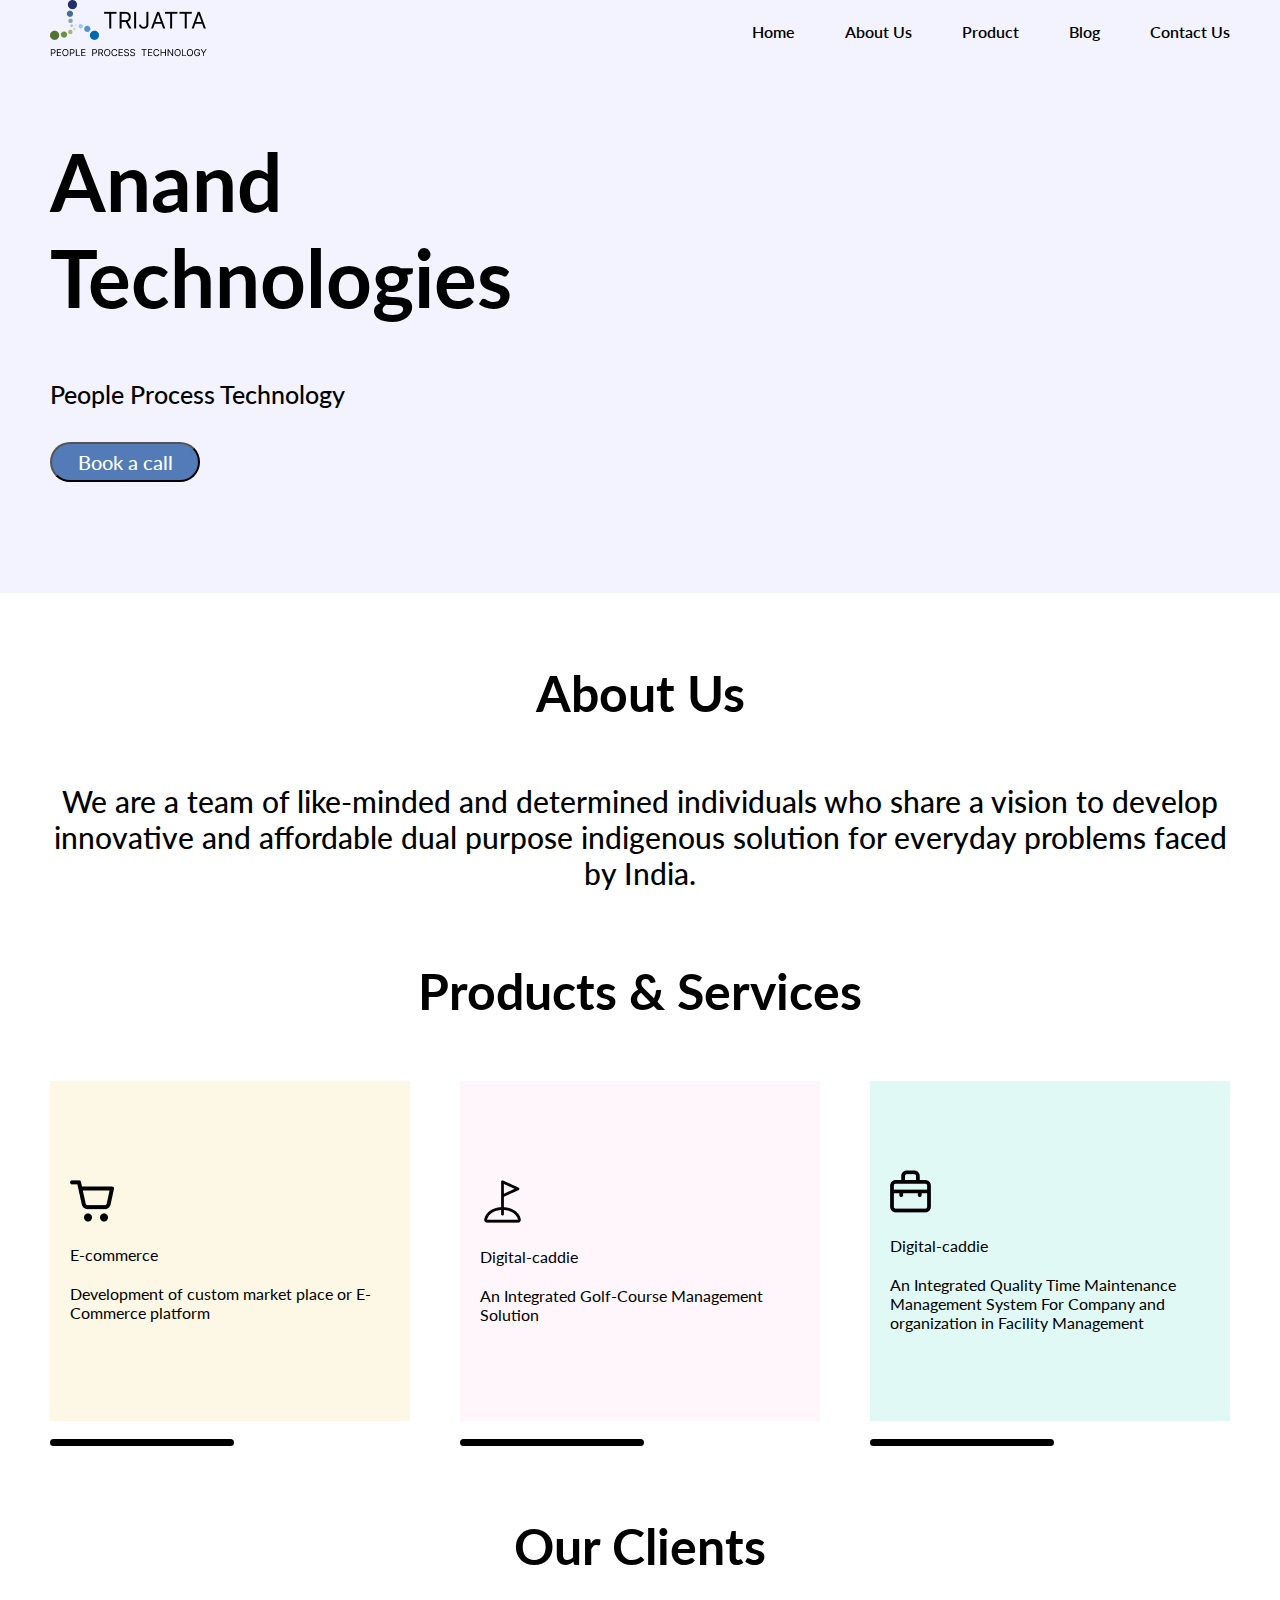
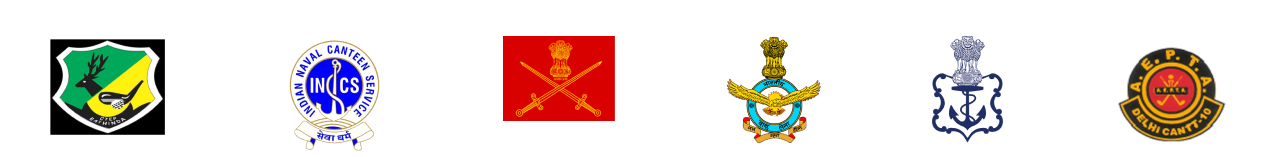
==== index.html @ 61ecc92c "Add the code structure" ====
<!DOCTYPE html>
<html lang="en">
  <head>
    <meta charset="UTF-8" />
    <meta name="viewport" content="width=device-width, initial-scale=1.0" />
    <title>website</title>
    <link rel="preconnect" href="https://fonts.googleapis.com" />
    <link rel="preconnect" href="https://fonts.gstatic.com" crossorigin />
    <link
      href="https://fonts.googleapis.com/css2?family=Lato&family=Open+Sans:wght@400;600;700&display=swap"
      rel="stylesheet"
    />
    <link rel="stylesheet" href="style.css" />
  </head>
  <body>
    <header>
      <div class="navbar">
        <div class="fimage">
          <img src="Trijatta Logo SVG.png" alt="company logo" />
        </div>
        <div class="content">
          <a class="content-link" href="#home">Home</a>
          <a class="content-link" href="#about">About Us</a>
          <a class="content-link" href="#services">Product</a>
          <a class="content-link" href="Blog">Blog</a>
          <a class="content-link" href="Contact Us">Contact Us</a>
        </div>
      </div>
    </header>
    <section id="home" class="company-name">
      <div class="company-text">
        <h1>Anand Technologies</h1>
        <h4>People Process Technology</h4>
        <button>Book a call</button>
      </div>
      <div class="company-pics"></div>
    </section>

    <section id="about" class="about-datails mx-50">
      <div class="company-about">About Us</div>
      <div class="mt-60">
        We are a team of like-minded and determined individuals who share a
        vision to develop innovative and affordable dual purpose indigenous
        solution for everyday problems faced by India.
      </div>
    </section>

    <section id="services" class="Services mx-50">
      <div class="company-product">Products & Services</div>
      <div class="service-container mt-60">
        <div class="service-box-with-line">
          <div class="E-commerce services-box">
            <div>
              <img src=" 🦆 icon _shopping cart_.png" alt="Shopping cart" />
            </div>
            <div>E-commerce</div>
            <div>Development of custom market place or E-Commerce platform</div>
          </div>
          <div class="line"></div>
        </div>
        <div class="service-box-with-line">
          <div class="Digital-caddie services-box">
            <div><img src="Frame.png" alt="Frame" /></div>
            <div>Digital-caddie</div>
            <div>An Integrated Golf-Course Management Solution</div>
          </div>
          <div class="line"></div>
        </div>
        <div class="service-box-with-line">
          <div class="Eagle-eyes services-box">
            <div><img src="🦆 icon _work bag_.png" alt="work bag" /></div>
            <div>Digital-caddie</div>
            <div>
              An Integrated Quality Time Maintenance Management System For
              Company and organization in Facility Management
            </div>
          </div>
          <div class="line"></div>
        </div>
      </div>
    </section>
    <section id="our-clients" class="mx-50">
      <div class="client">Our Clients</div>
      <div class="clients-img mt-60">
        <div><img src="image 13.png" alt="Client Img" /></div>
        <div><img src="image 14.png" alt="Client Img" /></div>
        <div><img src="image 16.png" alt="Client Img" /></div>
        <div><img src="image 15.png" alt="Client Img" /></div>
        <div><img src="image 11.png" alt="Client Img" /></div>
        <div><img src="image 12.png" alt="Client Img" /></div>
      </div>
    </section>
  </body>
</html>
---- style.css ----
body {
  margin: 0;
  padding: 0;
  font-family: Lato;
  font-style: normal;
}

.navbar {
  display: flex;
  align-items: center;
  justify-content: space-between;
  background-color: #f2f3fe;
}
.content .content-link {
  color: black;
  text-decoration: none;
  font-family: "Lato";
  font-size: 16px;
  font-weight: 600;
  line-height: normal;
}
.content {
  margin-right: 50px;
  display: flex;
  gap: 50px;
}
.fimage {
  margin-left: 50px;
}
h1 {
  color: black;
  font-family: Lato;
  font-size: 80px;
  font-weight: 700;
  margin-left: 50px;
  padding-top: 70px;
  margin-top: 0px;
  width: 50%;
}
h4 {
  color: black;
  font-family: Lato;
  font-size: 25px;

  font-weight: 500;
  margin-left: 50px;
}
button {
  width: 150px;
  height: 40px;
  background-color: #527bb8;
  border-radius: 25px;
  color: #fff;
  text-align: center;
  font-family: Lato;
  font-size: 20px;

  font-weight: 500;
  margin-left: 50px;
}
.company-name {
  background-color: #f2f3fe;
  height: 530px;
}
.company-text {
  width: 50%;
}

.company-pics {
  width: 50%;
}
.company-about {
  text-align: center;
  color: black;
  font-family: Lato;
  font-size: 50px;

  font-weight: 700;
  margin-top: 70px;
}
.about-datails {
  text-align: center;
  color: black;
  font-family: Lato;
  font-size: 30px;

  font-weight: 500;
  margin-top: 50px;
}
.company-product {
  text-align: center;
  color: black;
  font-size: 50px;
  font-weight: 700;
  font-family: Lato;
  margin-top: 50px;
}
.service-container {
  display: flex;
  justify-content: space-between;
}

.services-box {
  width: 320px;
  height: 300px;
  display: flex;
  flex-direction: column;
  justify-content: center;
  gap: 20px;
  padding: 20px;
}
.E-commerce {
  background-color: #fcf8e5;
}
.Digital-caddie {
  background-color: #fef6fb;
}
.Eagle-eyes {
  background-color: #e1f9f5;
}
.Services {
  margin-top: 70px;
}

.mx-50 {
  margin-left: 50px;
  margin-right: 50px;
}

.mt-60 {
  margin-top: 60px;
}

.service-box-with-line {
  display: flex;
  flex-direction: column;
  gap: 18px;
}

.line {
  width: 50%;
  height: 3px;
  background-color: black;
  border-radius: 4px;
  border: 2px solid black;
}
.client {
  margin-top: 70px;
  text-align: center;
  color: black;
  font-size: 50px;
  font-weight: 700;
}
.clients-img {
  display: flex;
  justify-content: space-between;
}
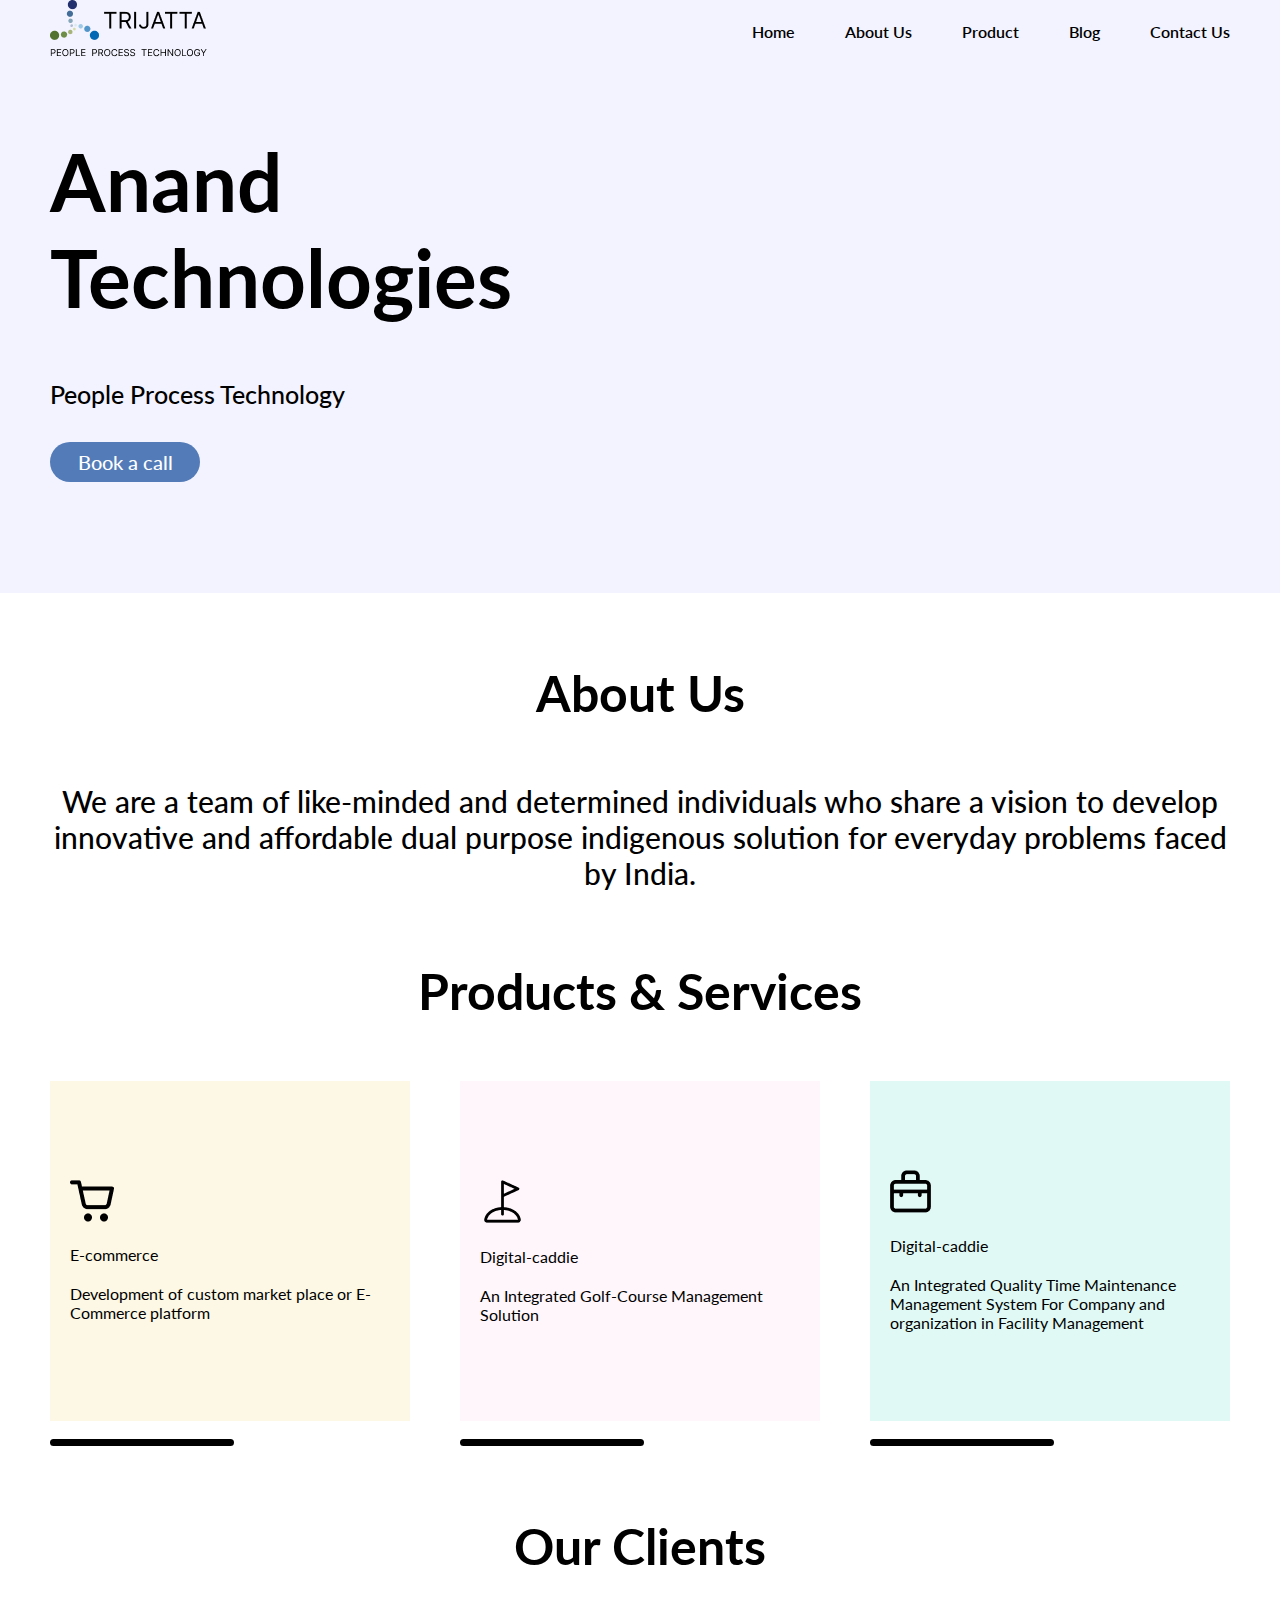
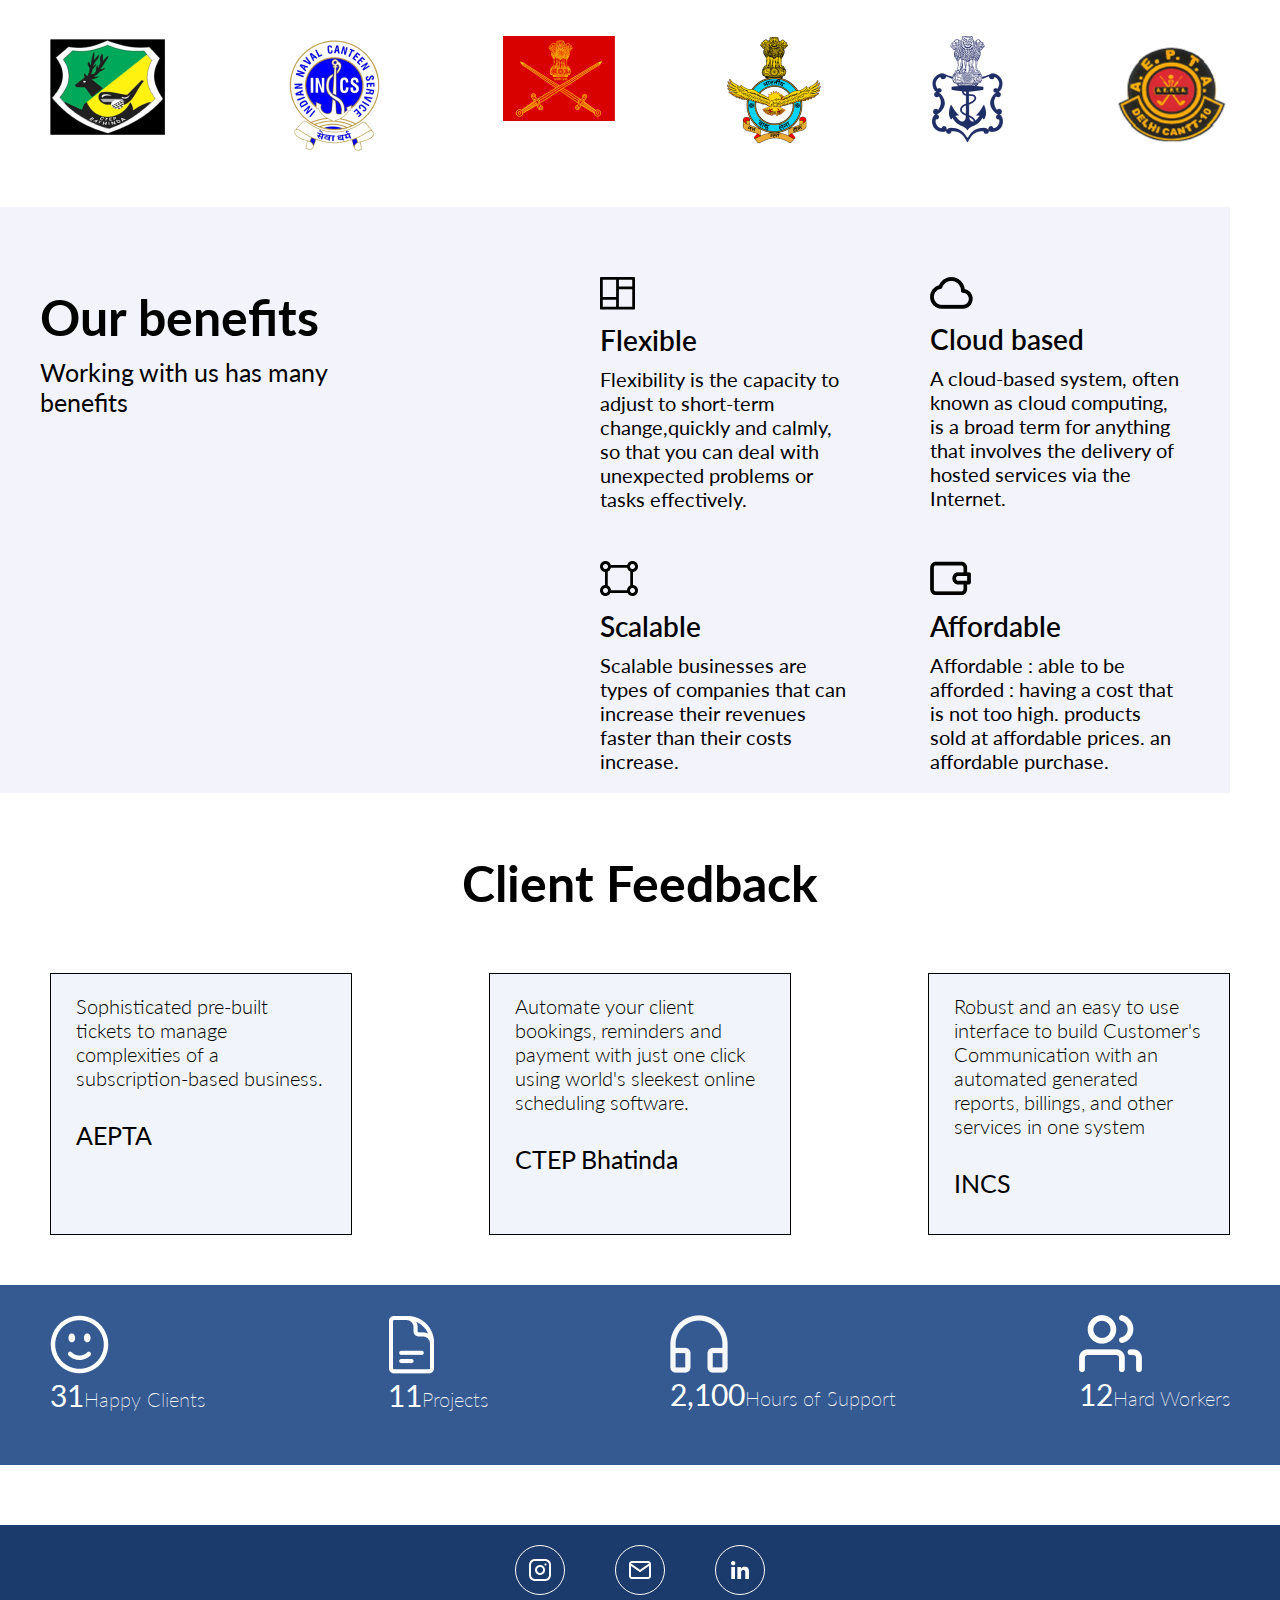
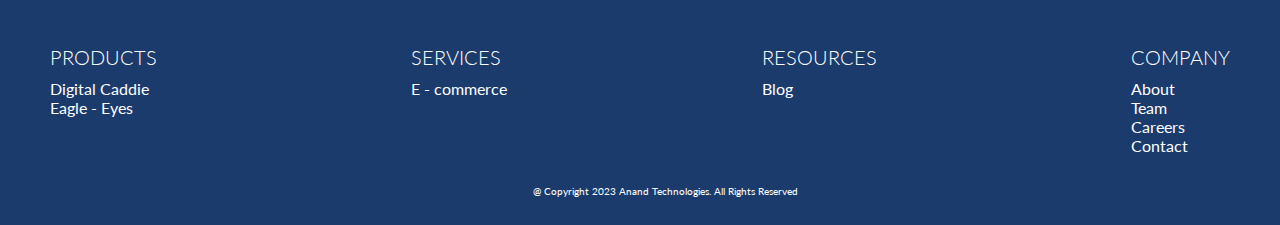
==== commit a3002397: "add more contents in company website" ====
--- a/index.html
+++ b/index.html
@@ -31,7 +31,7 @@
       <div class="company-text">
         <h1>Anand Technologies</h1>
         <h4>People Process Technology</h4>
-        <button>Book a call</button>
+        <button class="header-button">Book a call</button>
       </div>
       <div class="company-pics"></div>
     </section>
@@ -90,5 +90,128 @@
         <div><img src="image 12.png" alt="Client Img" /></div>
       </div>
     </section>
+    <section id="our-benefits">
+      <div class="benefit-text">
+        <div class="benefit">Our benefits</div>
+        <div class="benefit-text">Working with us has many benefits</div>
+      </div>
+      <div class="icons-box">
+        <div class="flexible-icon benefit-box">
+          <div><img src="Flexible Icon.png" alt="Flexible icon" /></div>
+          <div class="flexible icons-name">Flexible</div>
+          <div class="about-flexible about-icons">
+            Flexibility is the capacity to adjust to short-term change,quickly
+            and calmly, so that you can deal with unexpected problems or tasks
+            effectively.
+          </div>
+        </div>
+        <div class="cloud-icon benefit-box">
+          <div><img src="🦆 icon _cloud_.png" alt="cloud icon" /></div>
+          <div class="cloud icons-name">Cloud based</div>
+          <div class="about-cloud about-icons">
+            A cloud-based system, often known as cloud computing, is a broad
+            term for anything that involves the delivery of hosted services via
+            the Internet.
+          </div>
+        </div>
+        <div class="Scalable-icon benefit-box">
+          <div><img src="Scalable Icon.png" alt="Scalable Icon" /></div>
+          <div class="Scalable icons-name">Scalable</div>
+          <div class="about-Scalable about-icons">
+            Scalable businesses are types of companies that can increase their
+            revenues faster than their costs increase.
+          </div>
+        </div>
+        <div class="wallet-icon benefit-box">
+          <div><img src="🦆 icon _wallet_.png" alt="wallet icon" /></div>
+          <div class="affordable icons-name">Affordable</div>
+          <div class="about-affordable about-icons">
+            Affordable : able to be afforded : having a cost that is not too
+            high. products sold at affordable prices. an affordable purchase.
+          </div>
+        </div>
+      </div>
+    </section>
+    <section id="client-feedback" class="mx-50">
+      <div class="feedback mt-60">Client Feedback</div>
+      <div class="feedback-box mt-60">
+        <div class="box-1 boxs">
+          Sophisticated pre-built tickets to manage complexities of a
+          subscription-based business.
+          <div class="feedback-rating">AEPTA</div>
+        </div>
+        <div class="box-2 boxs">
+          Automate your client bookings, reminders and payment with just one
+          click using world's sleekest online scheduling software.
+          <div class="feedback-rating">CTEP Bhatinda</div>
+        </div>
+        <div class="box-3 boxs">
+          Robust and an easy to use interface to build Customer's Communication
+          with an automated generated reports, billings, and other services in
+          one system
+          <div class="feedback-rating">INCS</div>
+        </div>
+      </div>
+    </section>
+    <section id="feedbackforclients">
+      <div class="feedback-vectors">
+        <div>
+          <img src="Vector.png" alt="happy img" />
+          <div class="feedback-container">31<span>Happy Clients</span></div>
+        </div>
+        <div>
+          <img src="Vector (1).png" alt="doc img" />
+          <div class="feedback-container">11<span>Projects</span></div>
+        </div>
+        <div>
+          <img src="Vector (2).png" alt="support img" />
+          <div class="feedback-container">
+            2,100<span>Hours of Support</span>
+          </div>
+        </div>
+        <div>
+          <img src="Group.png" alt="group img" />
+          <div class="feedback-container">12<span>Hard Workers</span></div>
+        </div>
+      </div>
+    </section>
+    <section id="footer" class="mt-60">
+      <div class="social-pic">
+        <button class="footer-button">
+          <img src="instagram (1).png" alt="instagram pic" />
+        </button>
+        <button class="footer-button">
+          <img src="mail (1).png" alt="mail pic" />
+        </button>
+        <button class="footer-button">
+          <img src="Vector (3).png" alt="Linkendin pic" />
+        </button>
+      </div>
+      <div class="footer-details mx-50">
+        <div class="footer-product">
+          <div class="footer-names">PRODUCTS</div>
+          <div>Digital Caddie</div>
+          <div>Eagle - Eyes</div>
+        </div>
+        <div class="footer-service">
+          <div class="footer-names">SERVICES</div>
+          <div>E - commerce</div>
+        </div>
+        <div class="Footer-resource">
+          <div class="footer-names">RESOURCES</div>
+          <div>Blog</div>
+        </div>
+        <div class="footer-company">
+          <div class="footer-names">COMPANY</div>
+          <div>About</div>
+          <div>Team</div>
+          <div>Careers</div>
+          <div>Contact</div>
+        </div>
+      </div>
+      <div class="Copyright">
+        @ Copyright 2023 Anand Technologies. All Rights Reserved
+      </div>
+    </section>
   </body>
 </html>
--- a/style.css
+++ b/style.css
@@ -3,6 +3,7 @@
   padding: 0;
   font-family: Lato;
   font-style: normal;
+  color: black;
 }
 
 .navbar {
@@ -28,7 +29,6 @@
   margin-left: 50px;
 }
 h1 {
-  color: black;
   font-family: Lato;
   font-size: 80px;
   font-weight: 700;
@@ -38,14 +38,13 @@
   width: 50%;
 }
 h4 {
-  color: black;
   font-family: Lato;
   font-size: 25px;
 
   font-weight: 500;
   margin-left: 50px;
 }
-button {
+.header-button {
   width: 150px;
   height: 40px;
   background-color: #527bb8;
@@ -54,9 +53,9 @@
   text-align: center;
   font-family: Lato;
   font-size: 20px;
-
   font-weight: 500;
   margin-left: 50px;
+  border: none;
 }
 .company-name {
   background-color: #f2f3fe;
@@ -71,7 +70,6 @@
 }
 .company-about {
   text-align: center;
-  color: black;
   font-family: Lato;
   font-size: 50px;
 
@@ -80,7 +78,6 @@
 }
 .about-datails {
   text-align: center;
-  color: black;
   font-family: Lato;
   font-size: 30px;
 
@@ -89,7 +86,6 @@
 }
 .company-product {
   text-align: center;
-  color: black;
   font-size: 50px;
   font-weight: 700;
   font-family: Lato;
@@ -144,10 +140,12 @@
   border-radius: 4px;
   border: 2px solid black;
 }
+#our-clients {
+  margin-bottom: 50px;
+}
 .client {
   margin-top: 70px;
   text-align: center;
-  color: black;
   font-size: 50px;
   font-weight: 700;
 }
@@ -155,3 +153,129 @@
   display: flex;
   justify-content: space-between;
 }
+.benefit {
+  font-size: 50px;
+  font-weight: 700;
+  margin-top: 70px;
+  margin-left: 20px;
+}
+.benefit-text {
+  font-size: 25px;
+  font-weight: 400;
+  padding-top: 10px;
+  margin-left: 20px;
+}
+.icons-name {
+  font-size: 28px;
+  font-weight: 600;
+  padding-top: 10px;
+}
+.about-icons {
+  font-size: 20px;
+  font-weight: 400;
+  padding-top: 10px;
+}
+#our-benefits {
+  display: flex;
+  background-color: #f3f4fb;
+  margin-right: 50px;
+}
+.benefit-text {
+  width: 50%;
+}
+.icons-box {
+  display: flex;
+  width: 50%;
+  flex-wrap: wrap;
+  margin-top: 70px;
+  justify-content: space-between;
+  gap: 50px;
+  padding-right: 50px;
+  padding-bottom: 20px;
+}
+.benefit-box {
+  width: 250px;
+}
+.feedback {
+  font-size: 50px;
+  font-weight: 700;
+  text-align: center;
+}
+.boxs {
+  width: 250px;
+  height: 200px;
+  border: 1px solid black;
+  background-color: #f1f5fb;
+  font-size: 20px;
+  font-weight: 300;
+  padding: 20px 25px 40px 25px;
+  overflow: auto;
+}
+.feedback-box {
+  display: flex;
+  justify-content: space-between;
+}
+.feedback-rating {
+  font-size: 25px;
+  font-weight: 400;
+  padding-top: 30px;
+}
+.feedback-vectors {
+  height: 150px;
+  background-color: #355a92;
+  margin-top: 50px;
+  display: flex;
+  justify-content: space-between;
+  padding-left: 50px;
+  padding-right: 50px;
+  padding-top: 30px;
+}
+.feedback-container {
+  font-size: 30px;
+  font-weight: 300px;
+  color: white;
+}
+span {
+  font-size: 20px;
+  font-weight: 200;
+  color: white;
+}
+#footer {
+  background-color: #1b3b6c;
+  height: 300px;
+}
+.social-pic {
+  display: flex;
+  justify-content: center;
+  gap: 50px;
+  padding-top: 20px;
+}
+.footer-button {
+  border-radius: 50%;
+  background-color: #1b3b6c;
+  width: 50px;
+  height: 50px;
+  border: 1px solid white;
+  display: flex;
+  justify-content: center;
+  align-items: center;
+}
+.footer-details {
+  display: flex;
+  justify-content: space-between;
+  color: white;
+  padding-top: 50px;
+}
+.footer-names {
+  font-size: 20px;
+  font-weight: 300;
+  padding-bottom: 10px;
+}
+.Copyright {
+  color: white;
+  font-size: 10px;
+  font-weight: 200px;
+  padding-top: 30px;
+  padding-left: 50px;
+  text-align: center;
+}
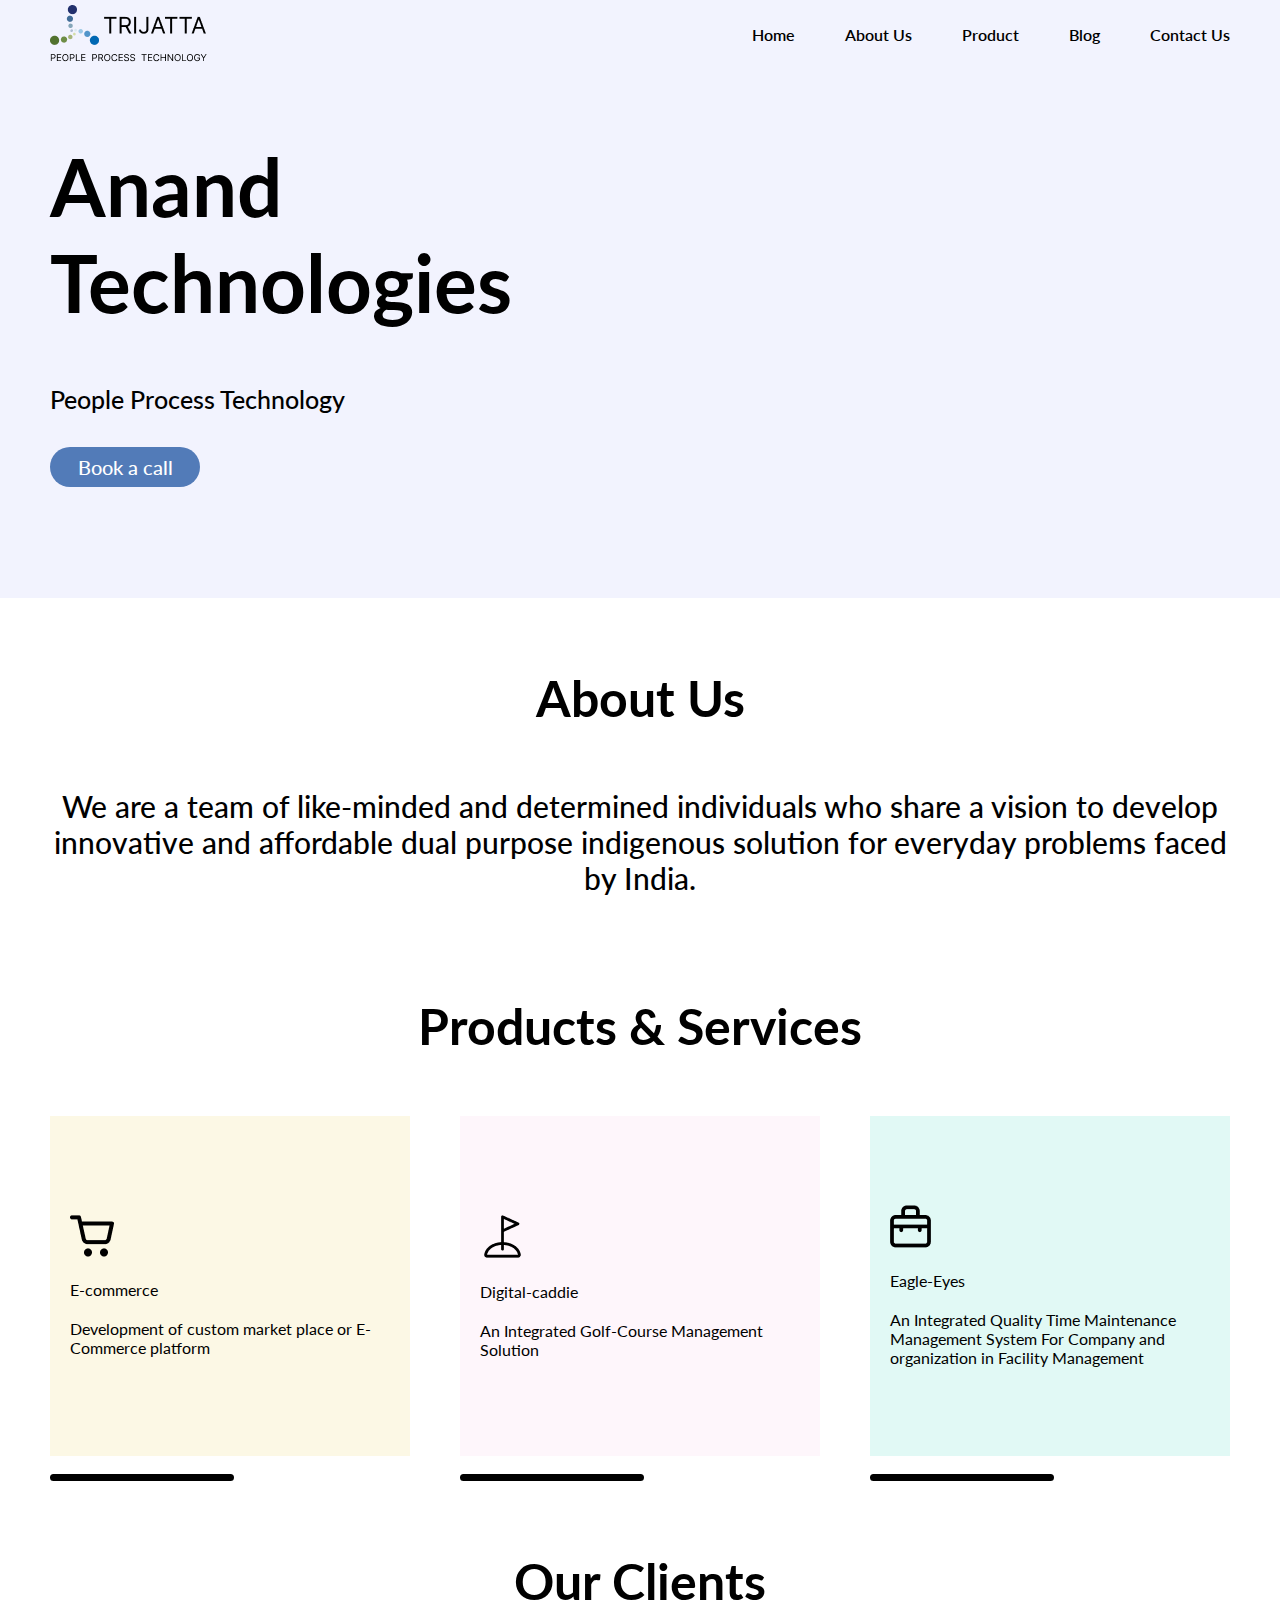
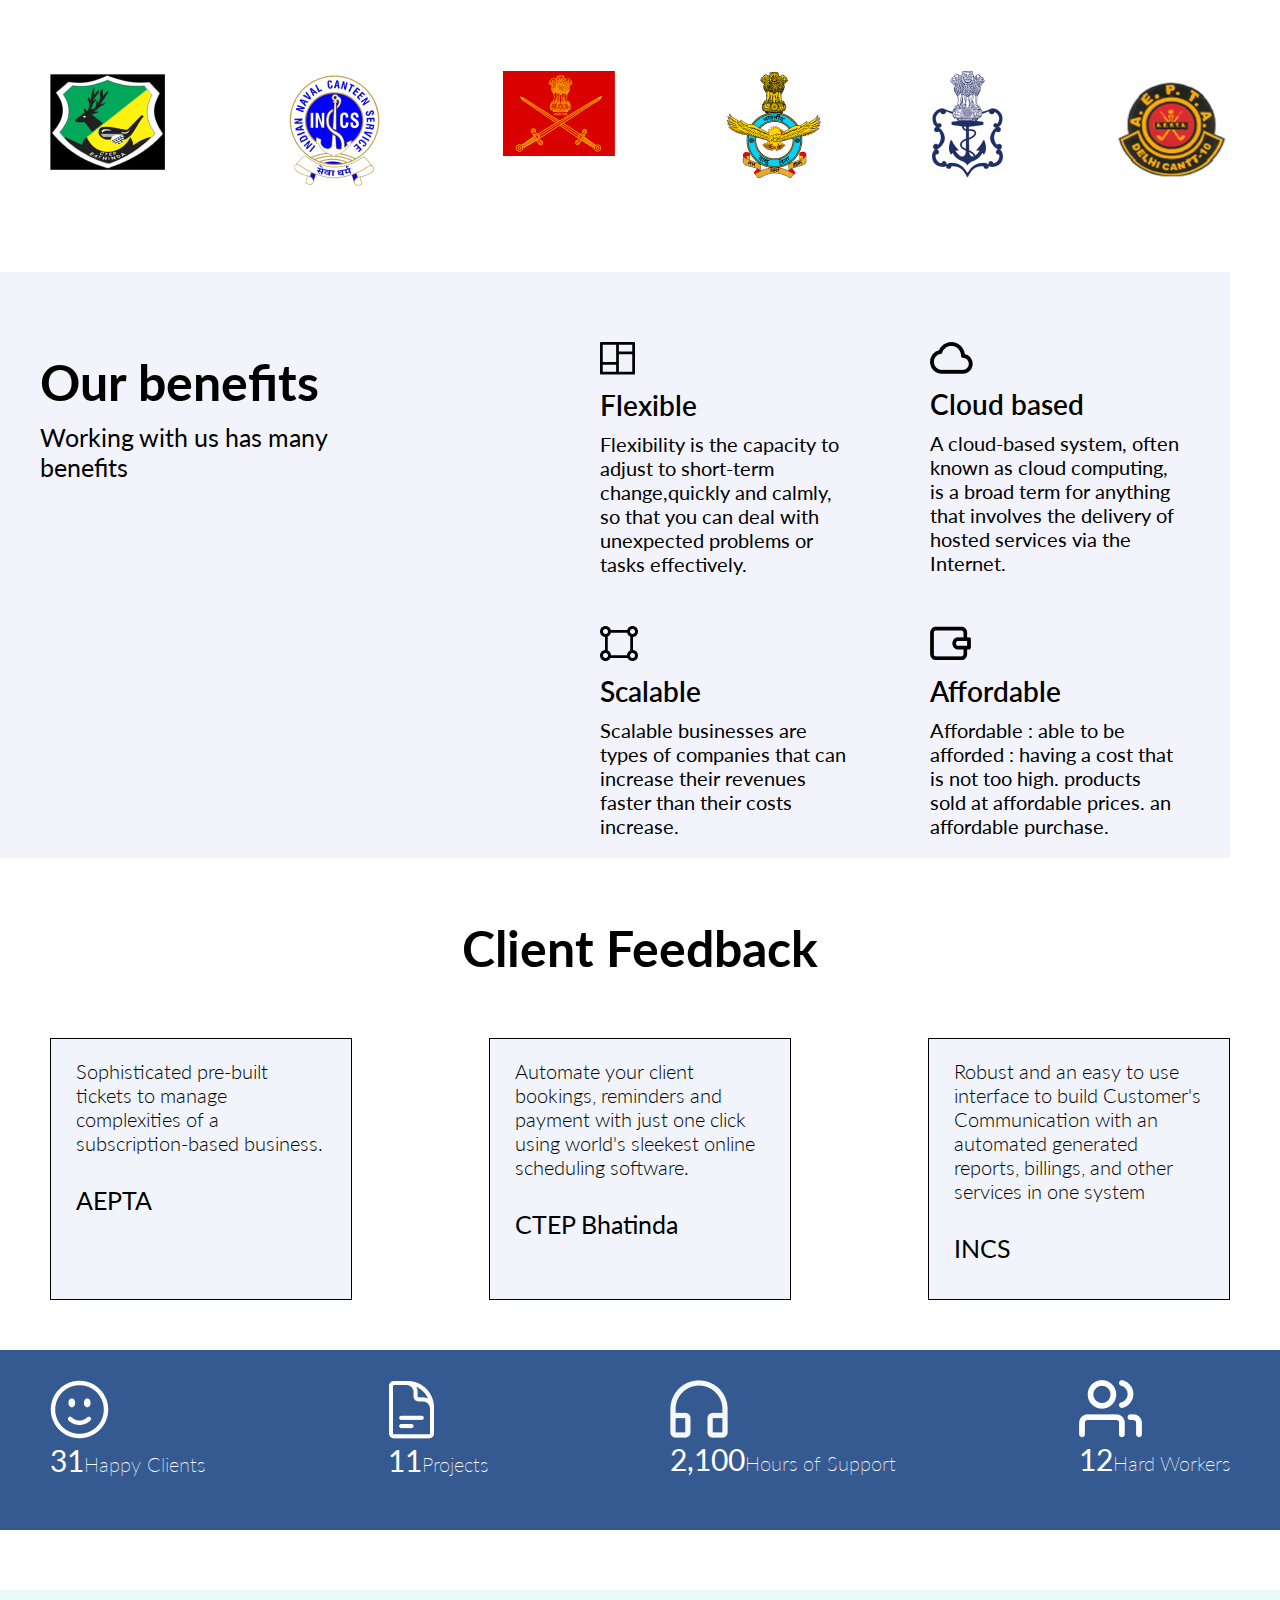
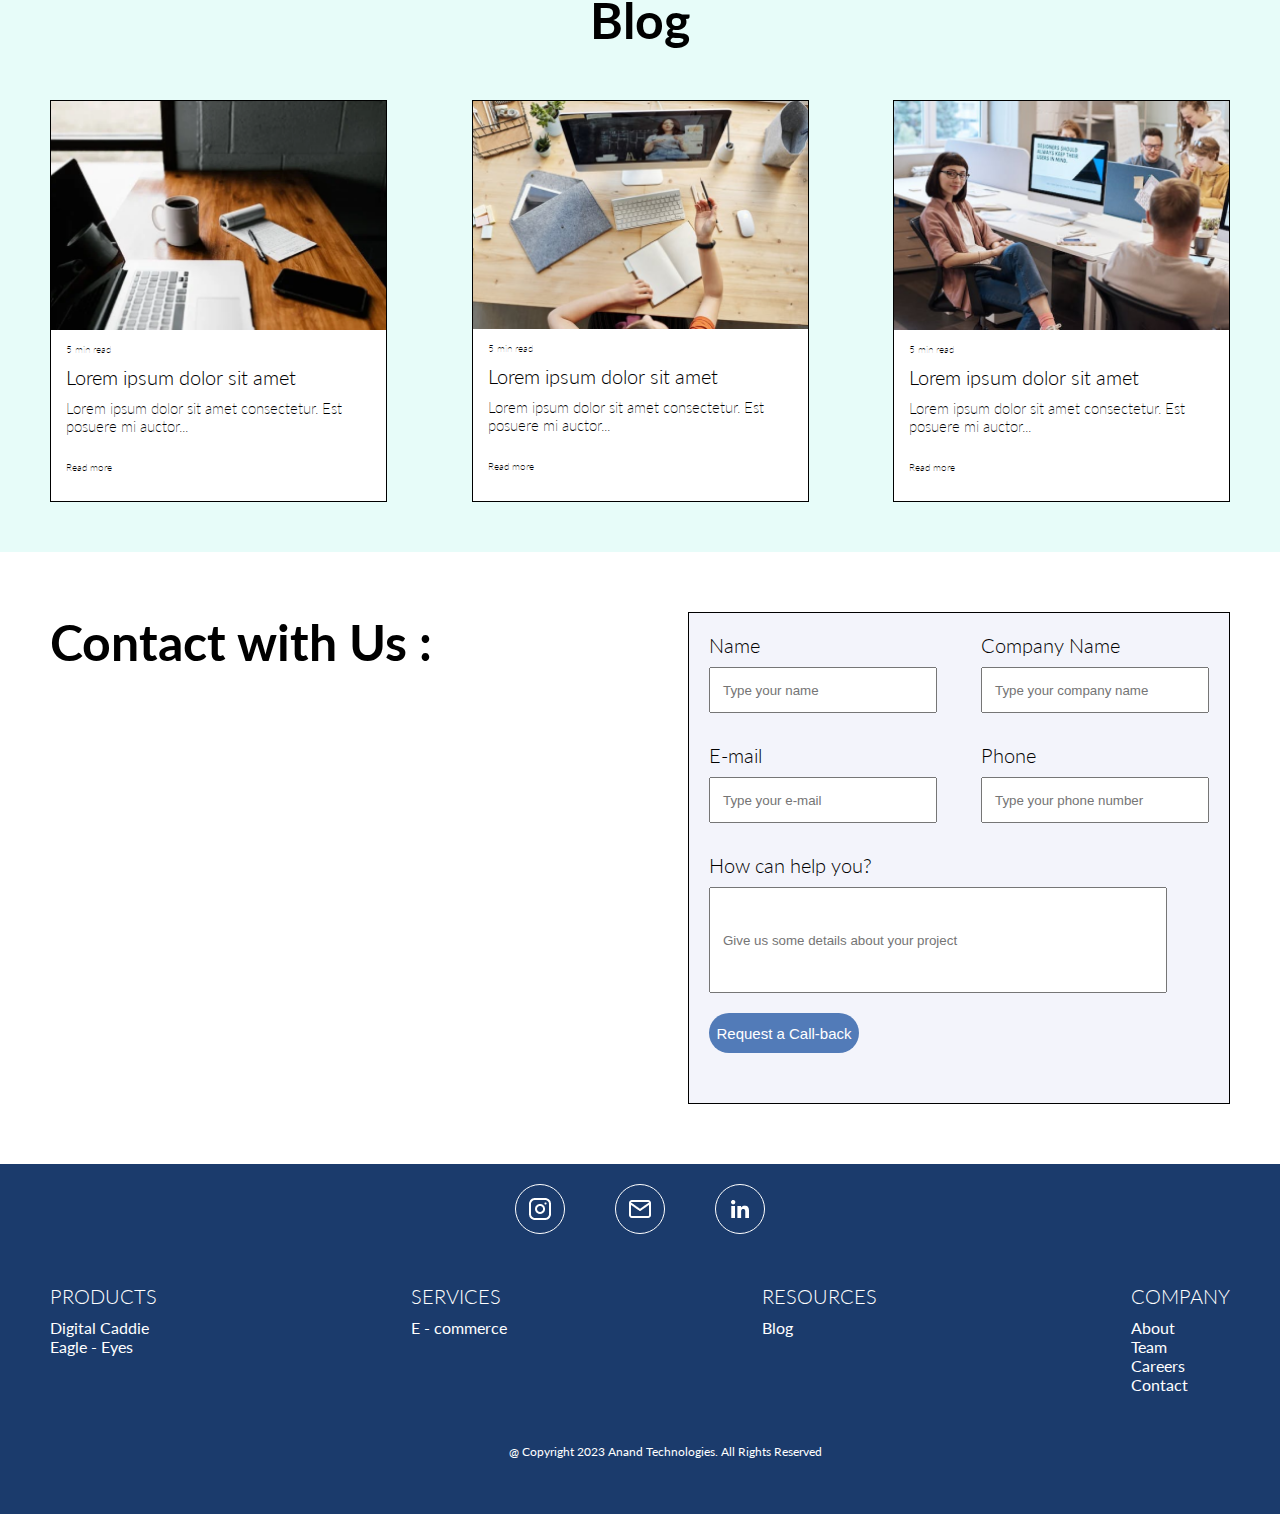
==== commit 514e37b6: "add more content" ====
--- a/index.html
+++ b/index.html
@@ -16,14 +16,14 @@
     <header>
       <div class="navbar">
         <div class="fimage">
-          <img src="Trijatta Logo SVG.png" alt="company logo" />
+          <img src="images/company-img.png" alt="company logo" />
         </div>
         <div class="content">
           <a class="content-link" href="#home">Home</a>
           <a class="content-link" href="#about">About Us</a>
           <a class="content-link" href="#services">Product</a>
-          <a class="content-link" href="Blog">Blog</a>
-          <a class="content-link" href="Contact Us">Contact Us</a>
+          <a class="content-link" href="#blog">Blog</a>
+          <a class="content-link" href="#contact-us">Contact Us</a>
         </div>
       </div>
     </header>
@@ -51,7 +51,7 @@
         <div class="service-box-with-line">
           <div class="E-commerce services-box">
             <div>
-              <img src=" 🦆 icon _shopping cart_.png" alt="Shopping cart" />
+              <img src="images/Services-img1.png" alt="Shopping cart img" />
             </div>
             <div>E-commerce</div>
             <div>Development of custom market place or E-Commerce platform</div>
@@ -60,7 +60,9 @@
         </div>
         <div class="service-box-with-line">
           <div class="Digital-caddie services-box">
-            <div><img src="Frame.png" alt="Frame" /></div>
+            <div>
+              <img src="images/services-img2.png" alt="Digital-caddie-img" />
+            </div>
             <div>Digital-caddie</div>
             <div>An Integrated Golf-Course Management Solution</div>
           </div>
@@ -68,8 +70,8 @@
         </div>
         <div class="service-box-with-line">
           <div class="Eagle-eyes services-box">
-            <div><img src="🦆 icon _work bag_.png" alt="work bag" /></div>
-            <div>Digital-caddie</div>
+            <div><img src="images/services-img3.png" alt="work bag img" /></div>
+            <div>Eagle-Eyes</div>
             <div>
               An Integrated Quality Time Maintenance Management System For
               Company and organization in Facility Management
@@ -82,12 +84,12 @@
     <section id="our-clients" class="mx-50">
       <div class="client">Our Clients</div>
       <div class="clients-img mt-60">
-        <div><img src="image 13.png" alt="Client Img" /></div>
-        <div><img src="image 14.png" alt="Client Img" /></div>
-        <div><img src="image 16.png" alt="Client Img" /></div>
-        <div><img src="image 15.png" alt="Client Img" /></div>
-        <div><img src="image 11.png" alt="Client Img" /></div>
-        <div><img src="image 12.png" alt="Client Img" /></div>
+        <div><img src="images/client-img1.png" alt="Client Img" /></div>
+        <div><img src="images/client-img2.png" alt="Client Img" /></div>
+        <div><img src="images/client-img3.png" alt="Client Img" /></div>
+        <div><img src="images/client-img4.png" alt="Client Img" /></div>
+        <div><img src="images/client-img5.png" alt="Client Img" /></div>
+        <div><img src="images/client-img6.png" alt="Client Img" /></div>
       </div>
     </section>
     <section id="our-benefits">
@@ -97,7 +99,9 @@
       </div>
       <div class="icons-box">
         <div class="flexible-icon benefit-box">
-          <div><img src="Flexible Icon.png" alt="Flexible icon" /></div>
+          <div>
+            <img src="images/Flexible Icon.png" alt="Flexible icon" />
+          </div>
           <div class="flexible icons-name">Flexible</div>
           <div class="about-flexible about-icons">
             Flexibility is the capacity to adjust to short-term change,quickly
@@ -106,7 +110,7 @@
           </div>
         </div>
         <div class="cloud-icon benefit-box">
-          <div><img src="🦆 icon _cloud_.png" alt="cloud icon" /></div>
+          <div><img src="images/cloud Icon.png" alt="cloud icon" /></div>
           <div class="cloud icons-name">Cloud based</div>
           <div class="about-cloud about-icons">
             A cloud-based system, often known as cloud computing, is a broad
@@ -115,7 +119,7 @@
           </div>
         </div>
         <div class="Scalable-icon benefit-box">
-          <div><img src="Scalable Icon.png" alt="Scalable Icon" /></div>
+          <div><img src="images/Scalable Icon.png" alt="Scalable Icon" /></div>
           <div class="Scalable icons-name">Scalable</div>
           <div class="about-Scalable about-icons">
             Scalable businesses are types of companies that can increase their
@@ -123,7 +127,7 @@
           </div>
         </div>
         <div class="wallet-icon benefit-box">
-          <div><img src="🦆 icon _wallet_.png" alt="wallet icon" /></div>
+          <div><img src="images/wallet Icon.png" alt="wallet Icon" /></div>
           <div class="affordable icons-name">Affordable</div>
           <div class="about-affordable about-icons">
             Affordable : able to be afforded : having a cost that is not too
@@ -156,35 +160,147 @@
     <section id="feedbackforclients">
       <div class="feedback-vectors">
         <div>
-          <img src="Vector.png" alt="happy img" />
+          <img src="images/feedback-img1.png" alt="happy img" />
           <div class="feedback-container">31<span>Happy Clients</span></div>
         </div>
         <div>
-          <img src="Vector (1).png" alt="doc img" />
+          <img src="images/feedback-img2.png" alt="doc img" />
           <div class="feedback-container">11<span>Projects</span></div>
         </div>
         <div>
-          <img src="Vector (2).png" alt="support img" />
+          <img src="images/feedback-img3.png" alt="support img" />
           <div class="feedback-container">
             2,100<span>Hours of Support</span>
           </div>
         </div>
         <div>
-          <img src="Group.png" alt="group img" />
+          <img src="images/feedback-img4.png" alt="group img" />
           <div class="feedback-container">12<span>Hard Workers</span></div>
         </div>
       </div>
+    </section>
+    <section id="blog" class="mt-60">
+      <div class="blog-text">Blog</div>
+      <div class="blog-boxes">
+        <div class="blog-box1">
+          <div>
+            <img class="blog-pics" src="images/blog-img1.png" alt="blog pic1" />
+          </div>
+          <div class="blog-details">
+            <div class="blog-dline1">5 min read</div>
+            <div class="blog-dline2">Lorem ipsum dolor sit amet</div>
+            <div class="blog-dline3">
+              Lorem ipsum dolor sit amet consectetur. Est posuere mi auctor...
+            </div>
+            <a class="blog-link" href="read more"> Read more</a>
+          </div>
+        </div>
+        <div class="blog-box2">
+          <div>
+            <img class="blog-pics" src="images/blog-img2.png" alt="blog pic2" />
+          </div>
+          <div class="blog-details">
+            <div class="blog-dline1">5 min read</div>
+            <div class="blog-dline2">Lorem ipsum dolor sit amet</div>
+            <div class="blog-dline3">
+              Lorem ipsum dolor sit amet consectetur. Est posuere mi auctor...
+            </div>
+            <a class="blog-link" href="read more">Read more</a>
+          </div>
+        </div>
+        <div class="blog-box3">
+          <div>
+            <img class="blog-pics" src="images/blog-img3.png" alt="blog pic3" />
+          </div>
+          <div class="blog-details">
+            <div class="blog-dline1">5 min read</div>
+            <div class="blog-dline2">Lorem ipsum dolor sit amet</div>
+            <div class="blog-dline3">
+              Lorem ipsum dolor sit amet consectetur. Est posuere mi auctor...
+            </div>
+            <a class="blog-link" href="read more">Read more</a>
+          </div>
+        </div>
+      </div>
+    </section>
+    <section id="contact-us" class="mt-60 mx-50">
+      <div class="contact">Contact with Us :</div>
+      <form class="form">
+        <div class="contact-n-c">
+          <div>
+            <label class="contact-box-name" for="name">Name</label>
+            <br />
+            <input
+              class="contact-form-boxes"
+              type="text"
+              name="name"
+              id="name"
+              placeholder="Type your name"
+            />
+          </div>
+          <div>
+            <label class="contact-box-name" for="company name">
+              Company Name</label
+            >
+            <br />
+            <input
+              class="contact-form-boxes"
+              type="text"
+              name="company name"
+              id="company name"
+              placeholder="Type your company name"
+            />
+          </div>
+        </div>
+        <div class="contact-e-p">
+          <div>
+            <label class="contact-box-name" for="E-mail">E-mail</label>
+            <br />
+            <input
+              class="contact-form-boxes"
+              type="E-mail"
+              id="E-mail"
+              name="E-mail"
+              placeholder="Type your e-mail"
+            />
+          </div>
+          <div>
+            <label class="contact-box-name" for="Phone">Phone</label><br />
+            <input
+              class="contact-form-boxes"
+              type="number"
+              id="Phone"
+              name="Phone"
+              placeholder="Type your phone number"
+            />
+          </div>
+        </div>
+        <div class="contact-help">
+          <label class="contact-box-name" for="help"> How can help you?</label>
+          <br />
+          <input
+            class="contact-help-box"
+            type="text"
+            name="help"
+            id="help"
+            placeholder="Give us some details about your project"
+          />
+        </div>
+        <div>
+          <button class="contact-button">Request a Call-back</button>
+        </div>
+      </form>
     </section>
     <section id="footer" class="mt-60">
       <div class="social-pic">
         <button class="footer-button">
-          <img src="instagram (1).png" alt="instagram pic" />
+          <img src="images/instagram-img.png" alt="instagram pic" />
         </button>
         <button class="footer-button">
-          <img src="mail (1).png" alt="mail pic" />
+          <img src="images/mail-img.png" alt="mail pic" />
         </button>
         <button class="footer-button">
-          <img src="Vector (3).png" alt="Linkendin pic" />
+          <img src="images/linkendin-img.png" alt="Linkendin pic" />
         </button>
       </div>
       <div class="footer-details mx-50">
--- a/style.css
+++ b/style.css
@@ -27,6 +27,7 @@
 }
 .fimage {
   margin-left: 50px;
+  padding-top: 5px;
 }
 h1 {
   font-family: Lato;
@@ -68,11 +69,13 @@
 .company-pics {
   width: 50%;
 }
+#about {
+  margin-bottom: 100px;
+}
 .company-about {
   text-align: center;
   font-family: Lato;
   font-size: 50px;
-
   font-weight: 700;
   margin-top: 70px;
 }
@@ -141,7 +144,7 @@
   border: 2px solid black;
 }
 #our-clients {
-  margin-bottom: 50px;
+  margin-bottom: 80px;
 }
 .client {
   margin-top: 70px;
@@ -242,7 +245,7 @@
 }
 #footer {
   background-color: #1b3b6c;
-  height: 300px;
+  height: 350px;
 }
 .social-pic {
   display: flex;
@@ -273,9 +276,126 @@
 }
 .Copyright {
   color: white;
+  font-size: 12px;
+  font-weight: 200px;
+  padding-top: 50px;
+  padding-left: 50px;
+  text-align: center;
+}
+#blog {
+  background-color: #e7fcf9;
+}
+.blog-text {
+  font-size: 50px;
+  font-weight: 700;
+  text-align: center;
+  padding-bottom: 50px;
+}
+.blog-pics {
+  width: 100%;
+}
+.blog-box1 {
+  width: 335px;
+  height: 400px;
+  border: 1px solid black;
+  background-color: white;
+}
+.blog-box2 {
+  width: 335px;
+  height: 400px;
+  border: 1px solid black;
+  background-color: white;
+}
+.blog-box3 {
+  width: 335px;
+  height: 400px;
+  border: 1px solid black;
+  background-color: white;
+}
+.blog-boxes {
+  display: flex;
+  justify-content: space-between;
+  padding-left: 50px;
+  padding-right: 50px;
+  padding-bottom: 50px;
+}
+.blog-link {
+  text-decoration: none;
   font-size: 10px;
-  font-weight: 200px;
+  font-weight: 200;
+  color: black;
+}
+.blog-details {
+  padding-left: 15px;
+  padding-top: 10px;
+}
+.blog-dline1 {
+  font-size: 10px;
+  font-weight: 100;
+}
+.blog-dline2 {
+  font-size: 20px;
+  font-weight: 300;
+  padding-top: 10px;
+}
+.blog-dline3 {
+  font-size: 15px;
+  font-weight: 200;
+  padding-top: 10px;
+  padding-bottom: 20px;
+}
+#contact-us {
+  display: flex;
+  justify-content: space-between;
+}
+.contact {
+  font-size: 50px;
+  font-weight: 700;
+}
+.form {
+  width: 500px;
+  height: 450px;
+  border: 1px solid black;
+  background-color: #f3f4fb;
+  padding: 20px 20px 20px 20px;
+}
+.contact-n-c {
+  display: flex;
+  justify-content: space-between;
+}
+.contact-e-p {
+  display: flex;
+  justify-content: space-between;
   padding-top: 30px;
-  padding-left: 50px;
-  text-align: center;
-}
+}
+.contact-help {
+  padding-top: 30px;
+}
+.contact-button {
+  background-color: #527bb8;
+  border-radius: 50px;
+  border: none;
+  color: white;
+  width: 150px;
+  height: 40px;
+  font-size: 15px;
+  font-weight: 200;
+  margin-top: 20px;
+}
+.contact-box-name {
+  font-size: 20px;
+  font-weight: 300;
+  margin-top: 10px;
+}
+.contact-form-boxes {
+  width: 220px;
+  height: 40px;
+  margin-top: 10px;
+  text-indent: 10px;
+}
+.contact-help-box {
+  width: 450px;
+  height: 100px;
+  margin-top: 10px;
+  text-indent: 10px;
+}
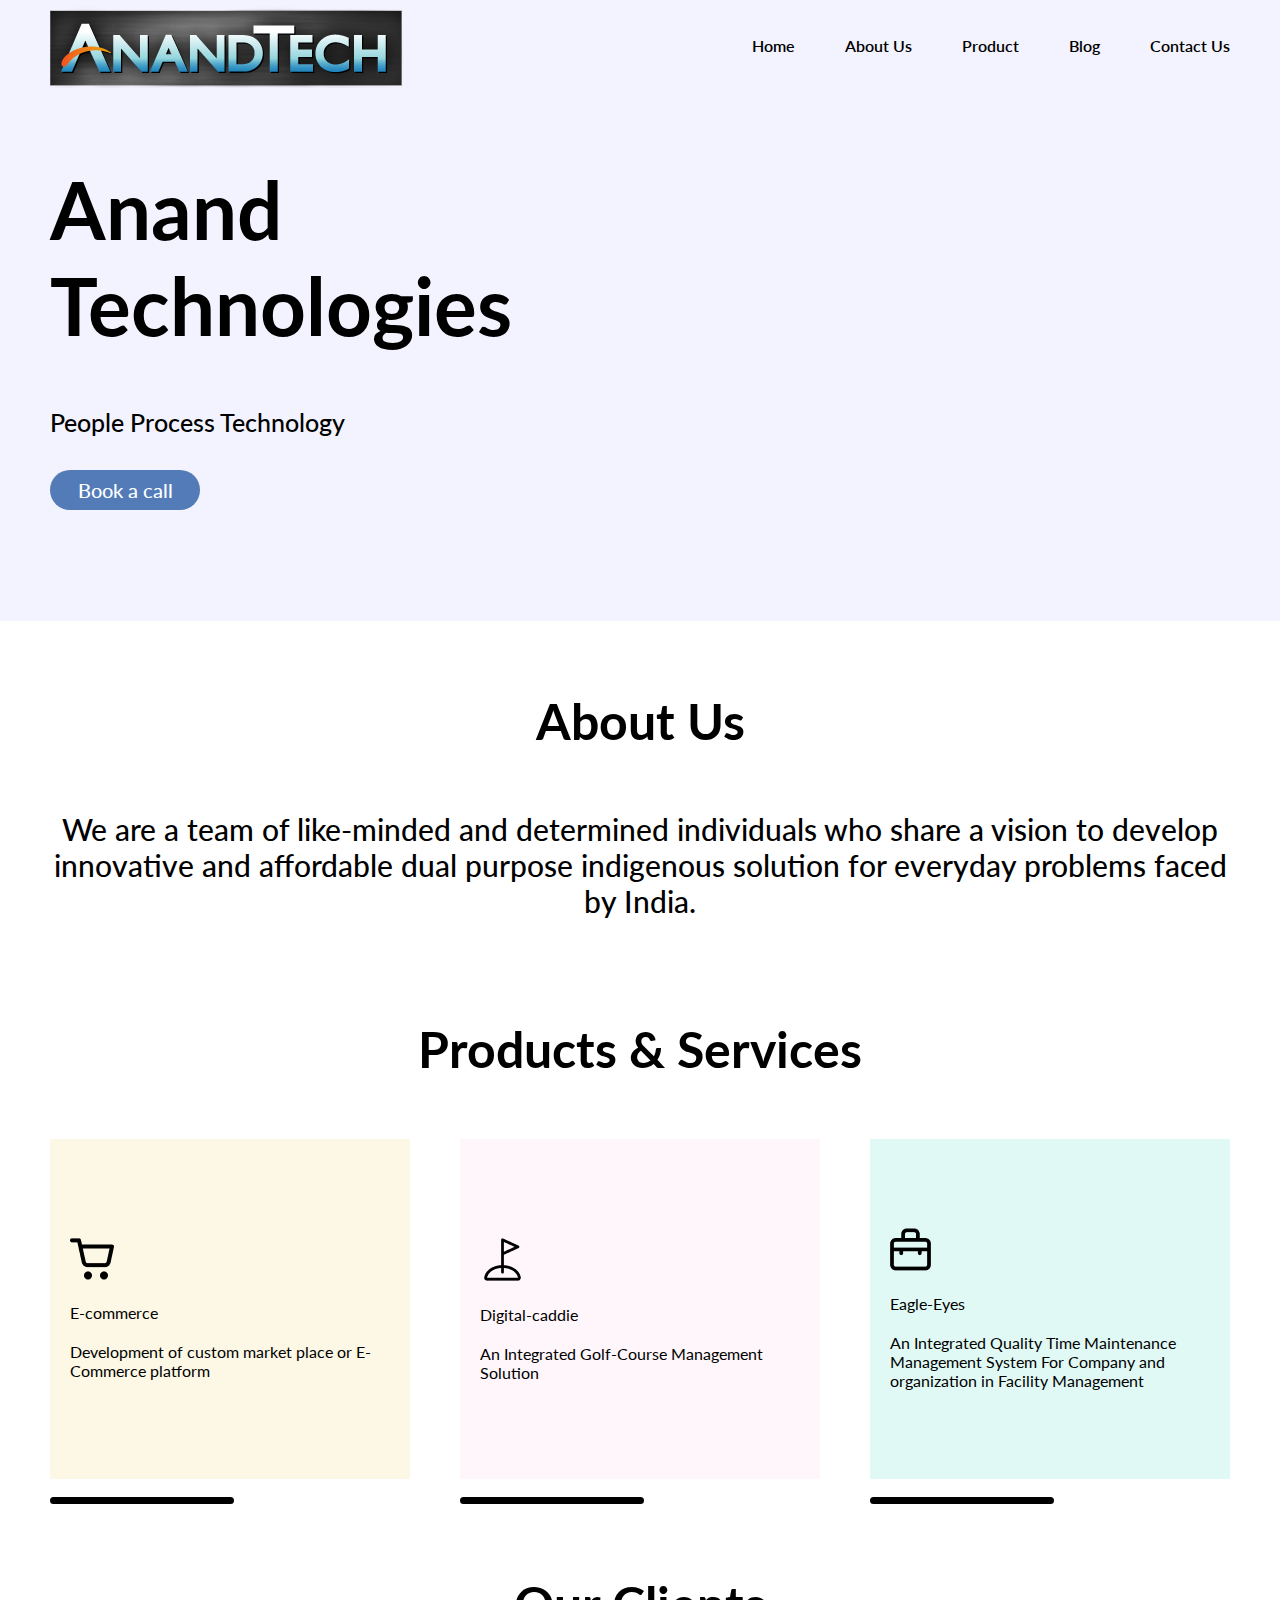
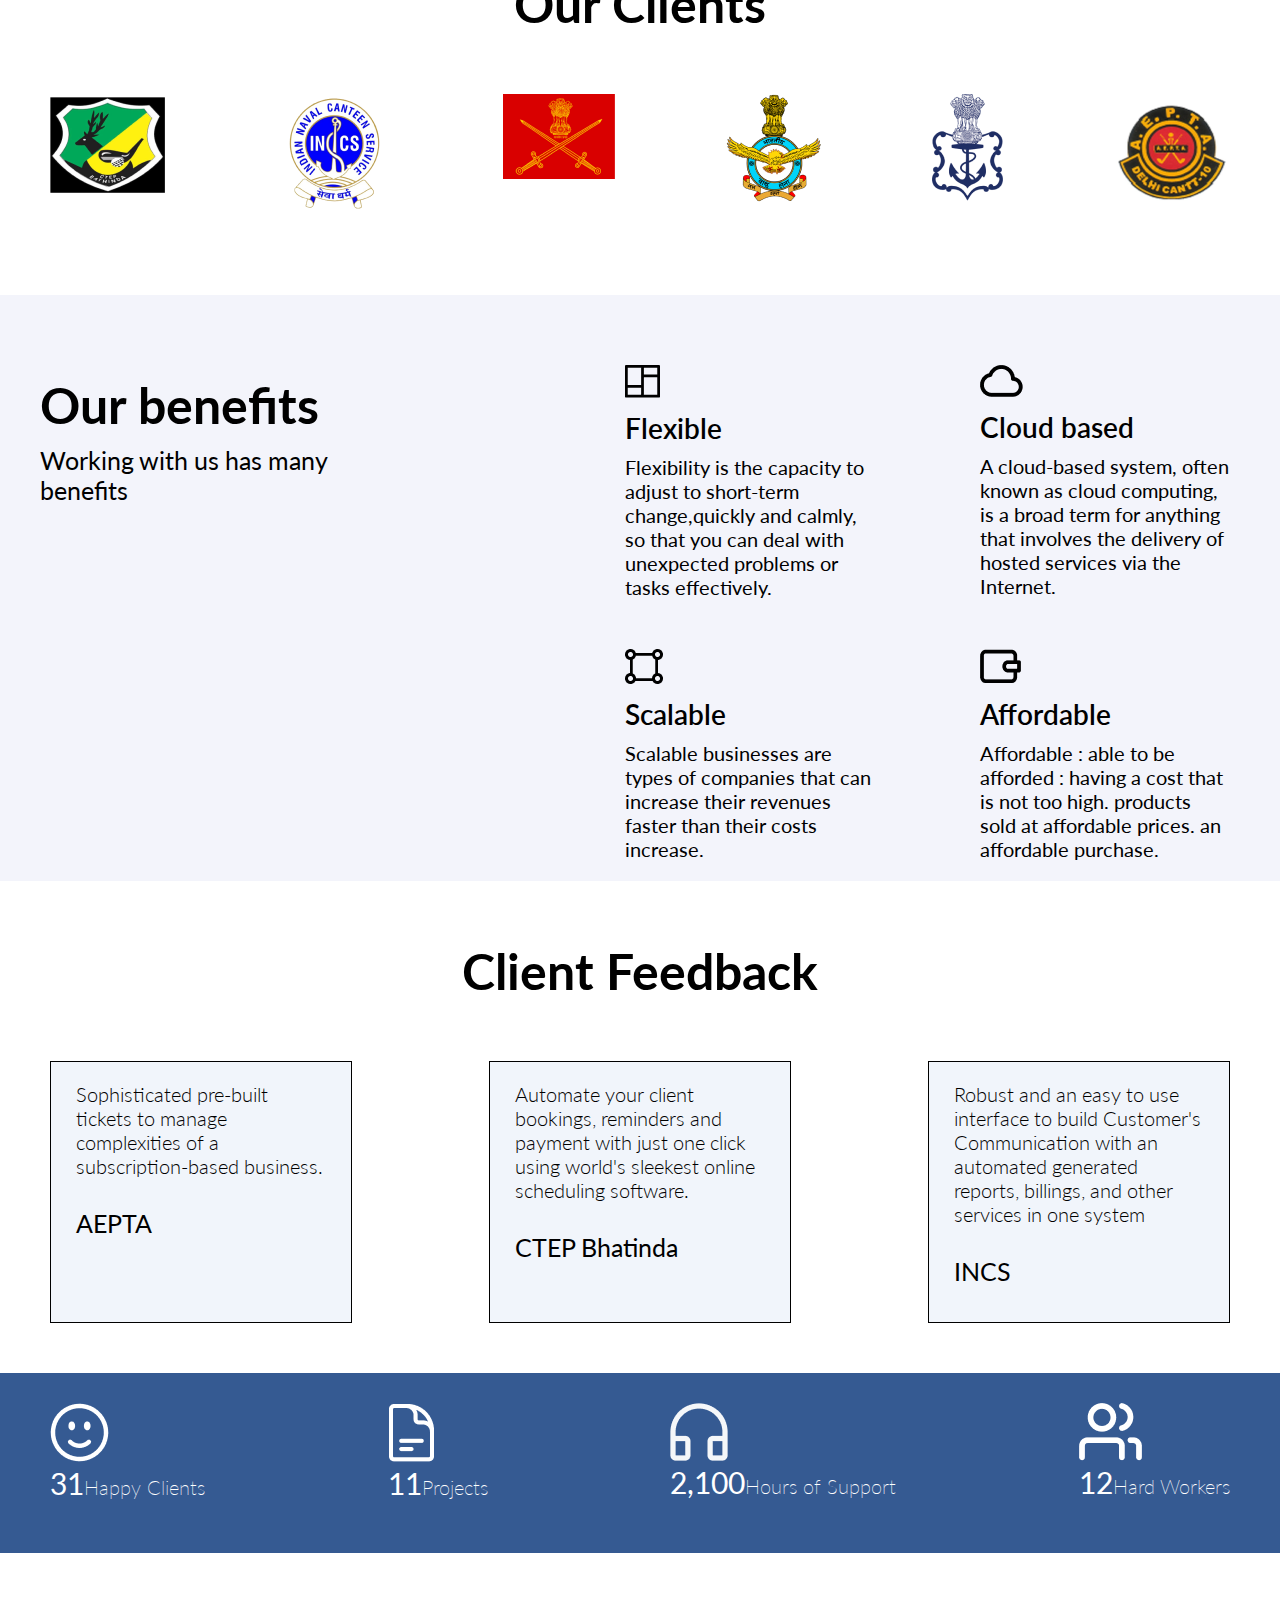
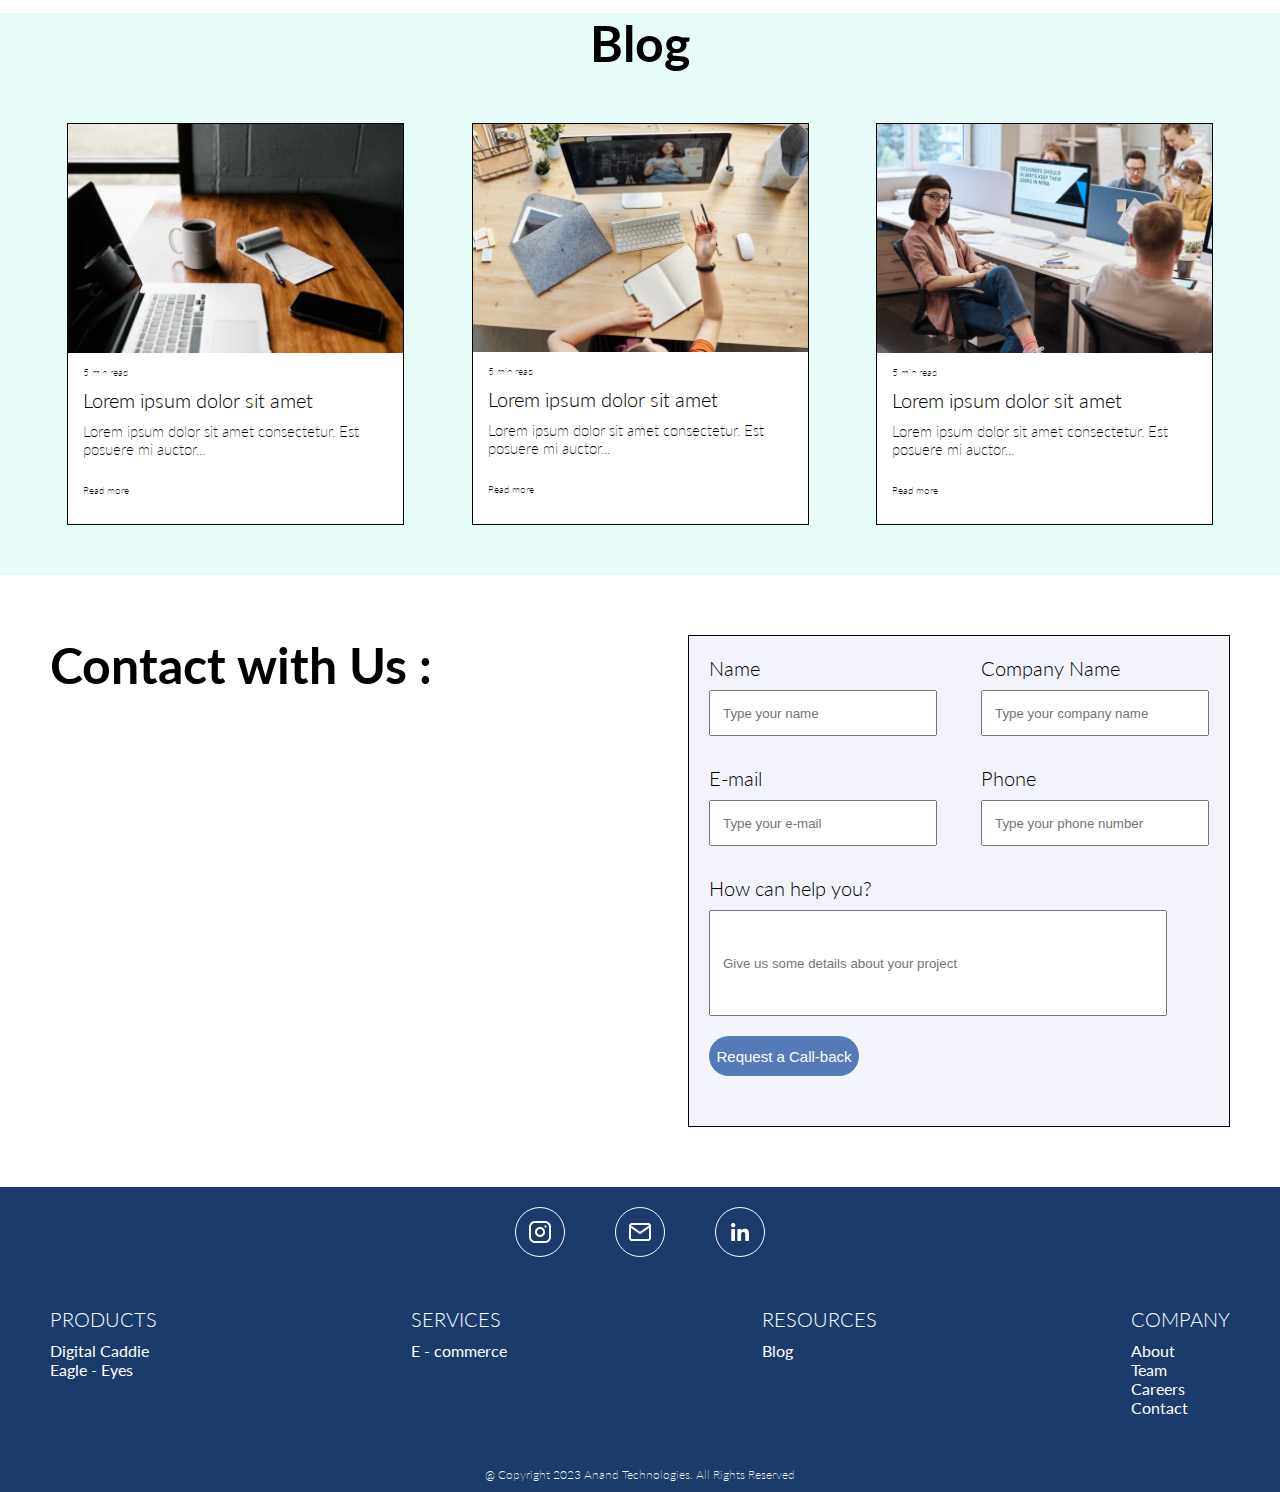
==== commit 89a31b3c: "add more content" ====
--- a/index.html
+++ b/index.html
@@ -16,7 +16,11 @@
     <header>
       <div class="navbar">
         <div class="fimage">
-          <img src="images/company-img.png" alt="company logo" />
+          <img
+            class="company-logo"
+            src="images/anandtech.png"
+            alt="company logo"
+          />
         </div>
         <div class="content">
           <a class="content-link" href="#home">Home</a>
@@ -167,6 +171,7 @@
           <img src="images/feedback-img2.png" alt="doc img" />
           <div class="feedback-container">11<span>Projects</span></div>
         </div>
+
         <div>
           <img src="images/feedback-img3.png" alt="support img" />
           <div class="feedback-container">
@@ -239,8 +244,8 @@
             />
           </div>
           <div>
-            <label class="contact-box-name" for="company name">
-              Company Name</label
+            <label class="contact-box-name" for="company name"
+              >Company Name</label
             >
             <br />
             <input
--- a/style.css
+++ b/style.css
@@ -29,6 +29,9 @@
   margin-left: 50px;
   padding-top: 5px;
 }
+.company-logo {
+  width: 100%;
+}
 h1 {
   font-family: Lato;
   font-size: 80px;
@@ -41,7 +44,6 @@
 h4 {
   font-family: Lato;
   font-size: 25px;
-
   font-weight: 500;
   margin-left: 50px;
 }
@@ -97,6 +99,7 @@
 .service-container {
   display: flex;
   justify-content: space-between;
+  overflow: auto;
 }
 
 .services-box {
@@ -155,6 +158,7 @@
 .clients-img {
   display: flex;
   justify-content: space-between;
+  overflow: auto;
 }
 .benefit {
   font-size: 50px;
@@ -181,7 +185,6 @@
 #our-benefits {
   display: flex;
   background-color: #f3f4fb;
-  margin-right: 50px;
 }
 .benefit-text {
   width: 50%;
@@ -245,7 +248,6 @@
 }
 #footer {
   background-color: #1b3b6c;
-  height: 350px;
 }
 .social-pic {
   display: flex;
@@ -277,10 +279,10 @@
 .Copyright {
   color: white;
   font-size: 12px;
-  font-weight: 200px;
+  font-weight: 200;
   padding-top: 50px;
-  padding-left: 50px;
-  text-align: center;
+  text-align: center;
+  padding-bottom: 10px;
 }
 #blog {
   background-color: #e7fcf9;
@@ -314,9 +316,7 @@
 }
 .blog-boxes {
   display: flex;
-  justify-content: space-between;
-  padding-left: 50px;
-  padding-right: 50px;
+  justify-content: space-evenly;
   padding-bottom: 50px;
 }
 .blog-link {
@@ -399,3 +399,106 @@
   margin-top: 10px;
   text-indent: 10px;
 }
+
+@media screen and (max-width: 760px) {
+  .content {
+    gap: 20px;
+    margin-right: 10px;
+  }
+}
+
+@media screen and (max-width: 590px) {
+  .content {
+    gap: 10px;
+    margin-right: 5px;
+    margin-left: 5px;
+  }
+}
+@media screen and (max-width: 1040px) {
+  #contact-us {
+    display: flex;
+    flex-direction: column;
+    margin-left: 5px;
+  }
+}
+@media screen and (max-width: 1040px) {
+  .form {
+    margin-top: 10px;
+    width: 100%;
+    height: 100%;
+  }
+}
+@media screen and (max-width: 1040px) {
+  .contact-n-c {
+    display: flex;
+    flex-direction: column;
+  }
+}
+@media screen and (max-width: 1040px) {
+  .contact-e-p {
+    display: flex;
+    flex-direction: column;
+  }
+}
+@media screen and (max-width: 1040px) {
+  .contact-help-box {
+    width: 100%;
+  }
+}
+@media screen and (max-width: 1040px) {
+  .contact-form-boxes {
+    width: 100%;
+  }
+}
+@media screen and (max-width: 560px) {
+  .footer-details {
+    flex-direction: column;
+    text-align: center;
+    gap: 20px;
+    padding-top: 20px;
+  }
+}
+@media screen and (max-width: 790px) {
+  .feedback-vectors {
+    display: flex;
+    flex-direction: column;
+    height: 100%;
+    gap: 20px;
+    text-align: center;
+    padding-left: 0px;
+    padding-bottom: 10px;
+  }
+}
+@media screen and (max-width: 500px) {
+  #our-benefits {
+    flex-direction: column;
+    gap: 20px;
+    justify-content: center;
+    padding-left: 30px;
+    margin-right: 0px;
+  }
+  .navbar {
+    padding-right: 0px;
+  }
+  .icons-box {
+    width: unset;
+    justify-content: center;
+  }
+}
+
+@media screen and (max-width: 860px) {
+  .navbar {
+    flex-direction: column;
+    padding-right: 10px;
+  }
+}
+@media screen and (max-width: 550px) {
+  h1 {
+    font-size: 40px;
+  }
+}
+@media screen and (max-width: 550px) {
+  .fimage {
+    margin-left: 0px;
+  }
+}
